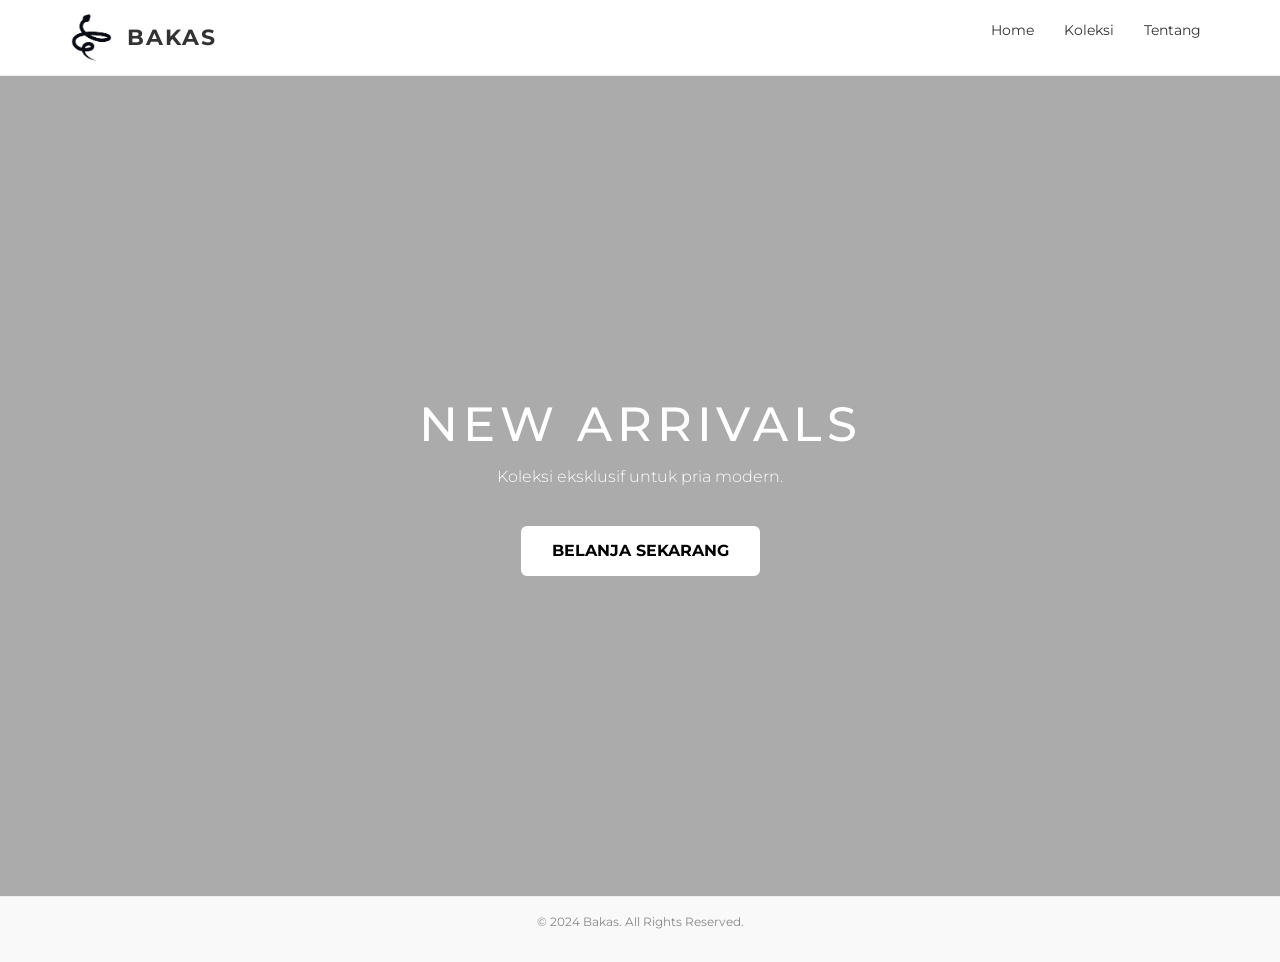
==== index.html @ 56e7604b "Update index.html" ====
<!DOCTYPE html>
<html lang="id">
<head>
    <meta charset="UTF-8">
    <meta name="viewport" content="width=device-width, initial-scale=1.0">
    <title>Bakas</title>
    <link href="https://cdn.jsdelivr.net/npm/bootstrap@5.3.8/dist/css/bootstrap.min.css" rel="stylesheet" integrity="sha384-sRIl4kxILFvY47J16cr9ZwB07vP4J8+LH7qKQnuqkuIAvNWLzeN8tE5YBujZqJLB" crossorigin="anonymous">
    <link rel="icon" href="Logo PNG-03.ico" type="image/ico">
    <link rel="stylesheet" href="index.css">
    <link href="https://fonts.googleapis.com/css2?family=Montserrat:wght@300;400;600;700&display=swap" rel="stylesheet">
</head>

<body>

<!-- Header & Navigasi -->
<header>
    <div class="logo">
        <img src="Logo PNG-03.png" alt="Logo Bakas" class="logo-img">
        BAKAS
    </div>
    <nav>
        <ul>
            <li><a href="#">Home</a></li>
            <li><a href="koleksi.html">Koleksi</a></li>
            <li><a href="tentang.html">Tentang</a></li>
        </ul>
    </nav>
</header>

<!-- Banner Hero -->
<section class="hero">
    <div class="hero-text">
        <h2>NEW ARRIVALS</h2>
        <p>Koleksi eksklusif untuk pria modern.</p>
        <a href="koleksi.html" class="btn">Belanja Sekarang</a>
    </div>
</section>

<footer>
    <p>&copy; 2024 Bakas. All Rights Reserved.</p>
</footer>

<script src="https://cdn.jsdelivr.net/npm/bootstrap@5.3.8/dist/js/bootstrap.bundle.min.js" integrity="sha384-FKyoEForCGlyvwx9Hj09JcYn3nv7wiPVlz7YYwJrWVcXK/BmnVDxM+D2scQbITxI" crossorigin="anonymous"></script>
<script src="sistem.js"></script>
</body>
</html>
---- index.css ----
* {
    margin: 0;
    padding: 0;
    box-sizing: border-box;
}

body {
    font-family: 'Montserrat', sans-serif;
    color: #333;
    line-height: 1.6;
    background: #f5f5f5;
}

/* ===== HEADER ===== */
header {
    display: flex;
    justify-content: space-between;
    align-items: center;
    padding: 10px 5%;
    background: #fff;
    border-bottom: 1px solid #eee;
    position: sticky;
    top: 0;
    z-index: 100;
}

.logo {
    display: flex;
    align-items: center;
    font-weight: bold;
    font-size: 22px;
    letter-spacing: 2px;
}

.logo-img {
    width: 55px;
    height:55px;
    object-fit: contain;
    margin-right: 8px;
}

.logo span {
    font-weight: 300;
    color: #777;
}

nav ul {
    display: flex;
    list-style: none;
}

nav ul li {
    margin: 0 15px;
}

nav ul li a {
    text-decoration: none;
    color: #333;
    font-size: 0.9rem;
    font-weight: 400;
}

/* ===== HERO ===== */
.hero {
    min-height: calc(100vh - 80px);
    background: linear-gradient(rgba(0,0,0,0.3), rgba(0,0,0,0.3)),
                url('https://images.unsplash.com/photo-1520975916090-3105956dac38?auto=format&fit=crop&w=1350&q=80');
    background-size: cover;
    background-position: center;
    display: flex;
    align-items: center;
    justify-content: center;
    text-align: center;
    color: #fff;
}

.hero-text h2 {
    font-size: 3rem;
    margin-bottom: 10px;
    letter-spacing: 5px;
}

.hero-text p {
    font-size: 1rem;
    font-weight: 300;
}

.btn {
    display: inline-block;
    margin-top: 20px;
    padding: 12px 30px;
    background: #fff;
    color: #000;
    text-decoration: none;
    font-weight: bold;
    text-transform: uppercase;
    transition: 0.3s;
}

.btn:hover {
    background: #000;
    color: #fff;
}

/* ===== PRODUK SECTION ===== */
.products {
    padding: 30px 3%;
}

.section-title {
    text-align: center;
    margin-bottom: 20px;
    text-transform: uppercase;
    letter-spacing: 2px;
    font-size: 0.85rem;
    color: #555;
}

/* RESPONSIVE GRID:
   HP kecil (<480px)  : 2 kolom
   HP besar (≥480px)  : 2 kolom, gap lebih besar
   Tablet (≥768px)    : 3 kolom
   Desktop (≥1024px)  : 4 kolom
   Lebar (≥1400px)    : 5 kolom
*/
.product-grid {
    display: grid;
    grid-template-columns: repeat(2, 1fr);
    gap: 8px;
}

@media (min-width: 480px) {
    .product-grid {
        gap: 10px;
    }
}

@media (min-width: 768px) {
    .product-grid {
        grid-template-columns: repeat(3, 1fr);
        gap: 12px;
    }
}

@media (min-width: 1024px) {
    .product-grid {
        grid-template-columns: repeat(4, 1fr);
        gap: 14px;
    }
}

@media (min-width: 1400px) {
    .product-grid {
        grid-template-columns: repeat(5, 1fr);
    }
}

/* Thumbnail produk */
.product-thumb {
    background: #fff;
    border-radius: 8px;
    overflow: hidden;
    cursor: pointer;
    border: 1px solid #ebebeb;
    transition: transform 0.18s, box-shadow 0.18s;
    position: relative;
}

.product-thumb:hover {
    transform: translateY(-4px);
    box-shadow: 0 8px 20px rgba(0,0,0,0.09);
}

.product-thumb img {
    width: 100%;
    aspect-ratio: 1 / 1;
    object-fit: cover;
    display: block;
}

.thumb-info {
    padding: 7px 9px 10px;
}

.thumb-name {
    font-size: 0.77rem;
    font-weight: 500;
    color: #333;
    white-space: nowrap;
    overflow: hidden;
    text-overflow: ellipsis;
}

.thumb-price {
    font-size: 0.82rem;
    font-weight: 700;
    color: #c0392b;
    margin-top: 3px;
}

.thumb-old-price {
    font-size: 0.68rem;
    font-weight: 300;
    color: #aaa;
    text-decoration: line-through;
    margin-left: 4px;
}



/* ===== HALAMAN DETAIL PRODUK — FULL SCREEN ===== */
.detail-overlay {
    display: none;
    position: fixed;
    inset: 0;
    background: #fff;
    z-index: 9999;
    overflow-y: auto;
    -webkit-overflow-scrolling: touch;
}

.detail-overlay.open {
    display: block;
    animation: slideUp 0.25s ease;
}

@keyframes slideUp {
    from { transform: translateY(20px); opacity: 0; }
    to   { transform: translateY(0);    opacity: 1; }
}

/* Header sticky di halaman detail */
.dp-header {
    position: sticky;
    top: 0;
    background: #fff;
    border-bottom: 1px solid #eee;
    padding: 12px 16px;
    display: flex;
    align-items: center;
    gap: 12px;
    z-index: 10;
}

.dp-back {
    background: none;
    border: none;
    font-size: 24px;
    cursor: pointer;
    color: #555;
    line-height: 1;
    padding: 0 2px;
    flex-shrink: 0;
}

.dp-back:hover { color: #000; }

.dp-header-title {
    font-size: 15px;
    font-weight: 600;
    color: #333;
    white-space: nowrap;
    overflow: hidden;
    text-overflow: ellipsis;
}

/* Layout desktop: dua kolom (foto | info) */
@media (min-width: 768px) {
    .dp-layout {
        display: flex;
        align-items: flex-start;
        max-width: 1100px;
        margin: 0 auto;
    }

    .dp-carousel {
        flex: 1;
        position: sticky;
        top: 53px;
    }

    .dp-body {
        flex: 1;
        padding: 24px 28px 100px;
    }
}

/* Carousel foto */
.dp-carousel {
    position: relative;
    width: 100%;
    aspect-ratio: 1 / 1;
    background: #f8f8f8;
    overflow: hidden;
}

.dp-track {
    display: flex;
    height: 100%;
    transition: transform 0.32s ease;
}

.dp-track img {
    min-width: 100%;
    height: 100%;
    object-fit: cover;
    display: block;
}

.dp-cbtn {
    position: absolute;
    top: 50%;
    transform: translateY(-50%);
    background: rgba(255,255,255,0.85);
    border: 1px solid #ddd;
    border-radius: 50%;
    width: 36px;
    height: 36px;
    display: flex;
    align-items: center;
    justify-content: center;
    font-size: 20px;
    cursor: pointer;
    color: #333;
}

.dp-cprev { left: 10px; }
.dp-cnext { right: 10px; }

.dp-cdots {
    position: absolute;
    bottom: 12px;
    left: 0;
    right: 0;
    display: flex;
    justify-content: center;
    gap: 6px;
}

.dp-dot {
    width: 7px;
    height: 7px;
    border-radius: 50%;
    background: rgba(0,0,0,0.2);
    cursor: pointer;
    border: none;
    transition: background 0.2s;
}

.dp-dot.active { background: #333; }

/* Konten detail: nama, harga, deskripsi, pilihan */
.dp-body {
    padding: 16px 16px 110px;
}

.dp-name {
    font-size: 17px;
    font-weight: 700;
    color: #222;
    line-height: 1.4;
    margin-bottom: 8px;
}

.dp-price-wrap {
    display: flex;
    align-items: baseline;
    gap: 8px;
    flex-wrap: wrap;
    margin-bottom: 12px;
}

.dp-price {
    font-size: 22px;
    font-weight: 700;
    color: #c0392b;
}

.dp-old-price {
    font-size: 14px;
    font-weight: 300;
    color: #bbb;
    text-decoration: line-through;
}

.dp-desc {
    font-size: 0.83rem;
    color: #666;
    line-height: 1.8;
    margin-bottom: 0;
}

.dp-sep {
    border: none;
    border-top: 1px solid #f0f0f0;
    margin: 16px 0;
}

.opt-lbl {
    font-size: 0.7rem;
    letter-spacing: 1px;
    text-transform: uppercase;
    color: #888;
    font-weight: 700;
    margin-bottom: 8px;
}

.color-options {
    display: flex;
    gap: 8px;
    flex-wrap: wrap;
    margin-bottom: 16px;
}

.color-btn {
    padding: 5px 14px;
    border: 1px solid #ccc;
    border-radius: 20px;
    font-size: 0.8rem;
    cursor: pointer;
    background: #fff;
    color: #333;
    font-family: inherit;
    transition: all 0.15s;
}

.color-btn.active {
    background: #333;
    color: #fff;
    border-color: #333;
}

.size-options {
    display: flex;
    gap: 8px;
    flex-wrap: wrap;
    margin-bottom: 16px;
}

.size-btn {
    width: 44px;
    height: 44px;
    border: 1px solid #ccc;
    border-radius: 6px;
    font-size: 0.85rem;
    cursor: pointer;
    background: #fff;
    color: #333;
    font-family: inherit;
    font-weight: 700;
    display: flex;
    align-items: center;
    justify-content: center;
    transition: all 0.15s;
}

.size-btn.active {
    background: #333;
    color: #fff;
    border-color: #333;
}

.qty-row {
    display: flex;
    align-items: center;
    gap: 12px;
}

.qty-btn {
    width: 36px;
    height: 36px;
    border: 1px solid #ccc;
    border-radius: 6px;
    font-size: 20px;
    cursor: pointer;
    background: #fff;
    color: #333;
    font-family: inherit;
    display: flex;
    align-items: center;
    justify-content: center;
    transition: background 0.15s;
}

.qty-btn:hover { background: #f5f5f5; }

.qty-val {
    font-size: 1rem;
    font-weight: 700;
    min-width: 32px;
    text-align: center;
    color: #333;
}

/* Sticky footer tombol pesan */
.dp-footer {
    position: fixed;
    bottom: 0;
    left: 0;
    right: 0;
    background: #fff;
    border-top: 1px solid #eee;
    padding: 10px 16px;
    display: none;
    z-index: 10000;
}

.dp-footer.visible {
    display: flex;
}

.btn-wa {
    flex: 1;
    padding: 14px;
    background: rgb(121, 233, 121);
    color: #000000;
    border: none;
    border-radius: 8px;
    font-size: 0.9rem;
    font-weight: 700;
    cursor: pointer;
    font-family: inherit;
    display: flex;
    align-items: center;
    justify-content: center;
    gap: 8px;
    transition: background 0.2s;
    letter-spacing: 0.3px;
}





/* ===== FOOTER ===== */
footer {
    text-align: center;
    padding: 15px;
    background: #f9f9f9;
    border-top: 1px solid #eee;
    font-size: 0.75rem;
    color: #888;
}

/* ===== RESPONSIVE HEADER ===== */
@media (max-width: 600px) {
    header {
        flex-direction: column;
        gap: 8px;
        padding: 10px 4%;
    }

    .hero-text h2 {
        font-size: 2rem;
    }

    nav ul li {
        margin: 0 10px;
    }
}
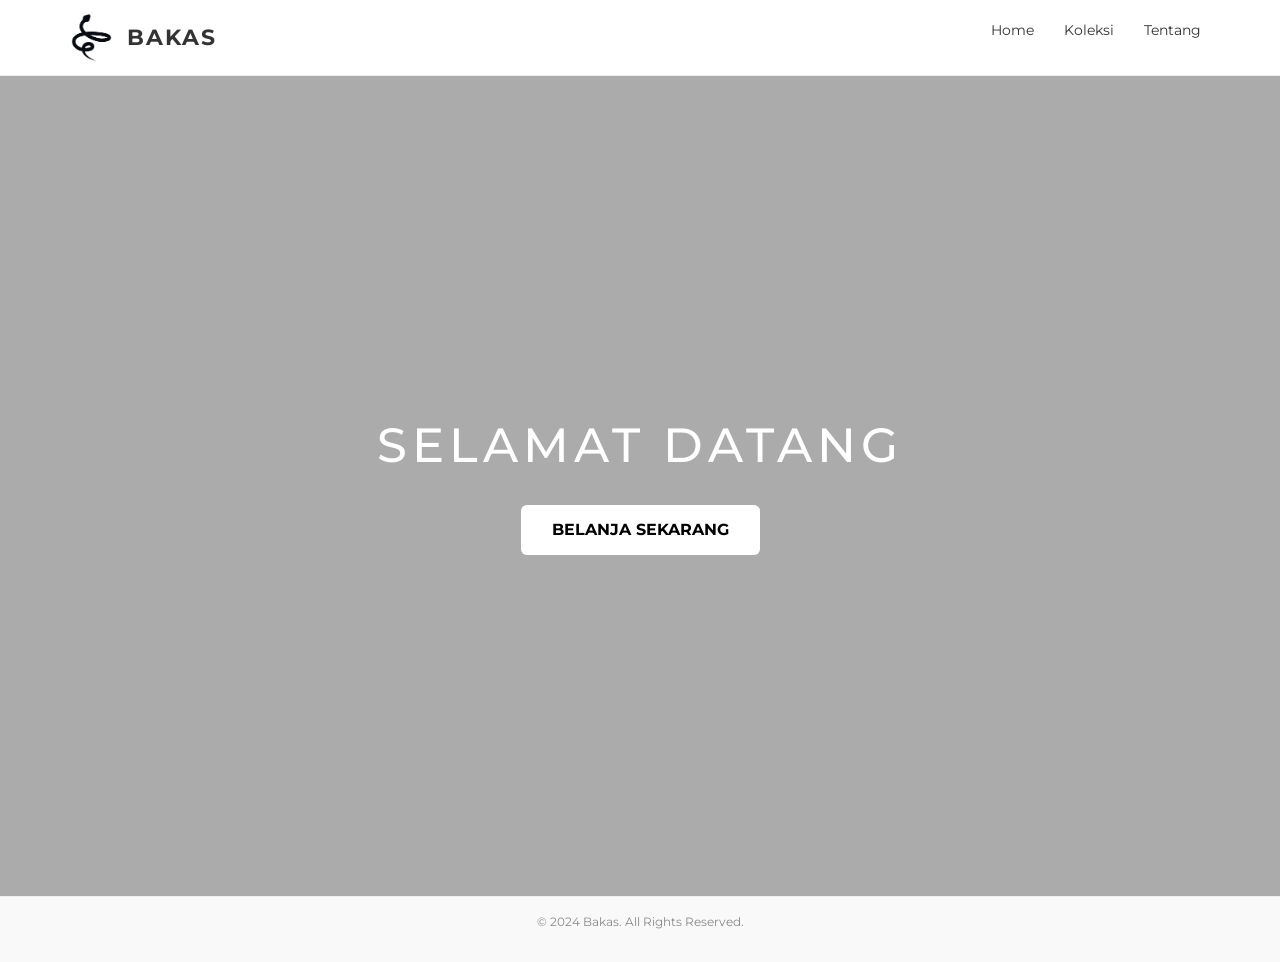
==== commit e38b85e4: "Update index.html" ====
--- a/index.html
+++ b/index.html
@@ -30,8 +30,7 @@
 <!-- Banner Hero -->
 <section class="hero">
     <div class="hero-text">
-        <h2>NEW ARRIVALS</h2>
-        <p>Koleksi eksklusif untuk pria modern.</p>
+        <h2>SELAMAT DATANG</h2>
         <a href="koleksi.html" class="btn">Belanja Sekarang</a>
     </div>
 </section>
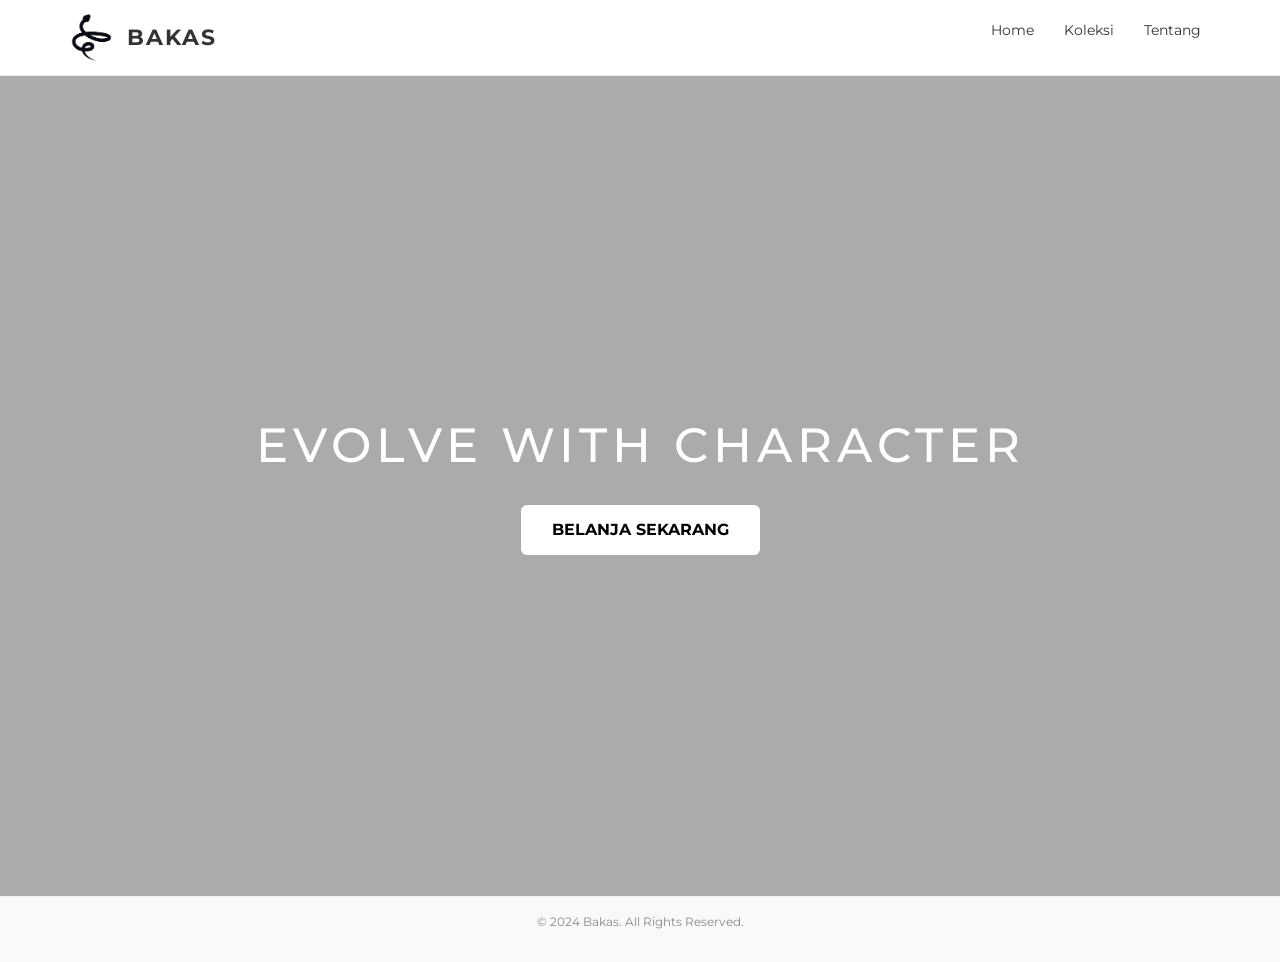
==== commit 75388312: "Update index.html" ====
--- a/index.html
+++ b/index.html
@@ -30,7 +30,7 @@
 <!-- Banner Hero -->
 <section class="hero">
     <div class="hero-text">
-        <h2>SELAMAT DATANG</h2>
+        <h2>EVOLVE WITH CHARACTER</h2>
         <a href="koleksi.html" class="btn">Belanja Sekarang</a>
     </div>
 </section>
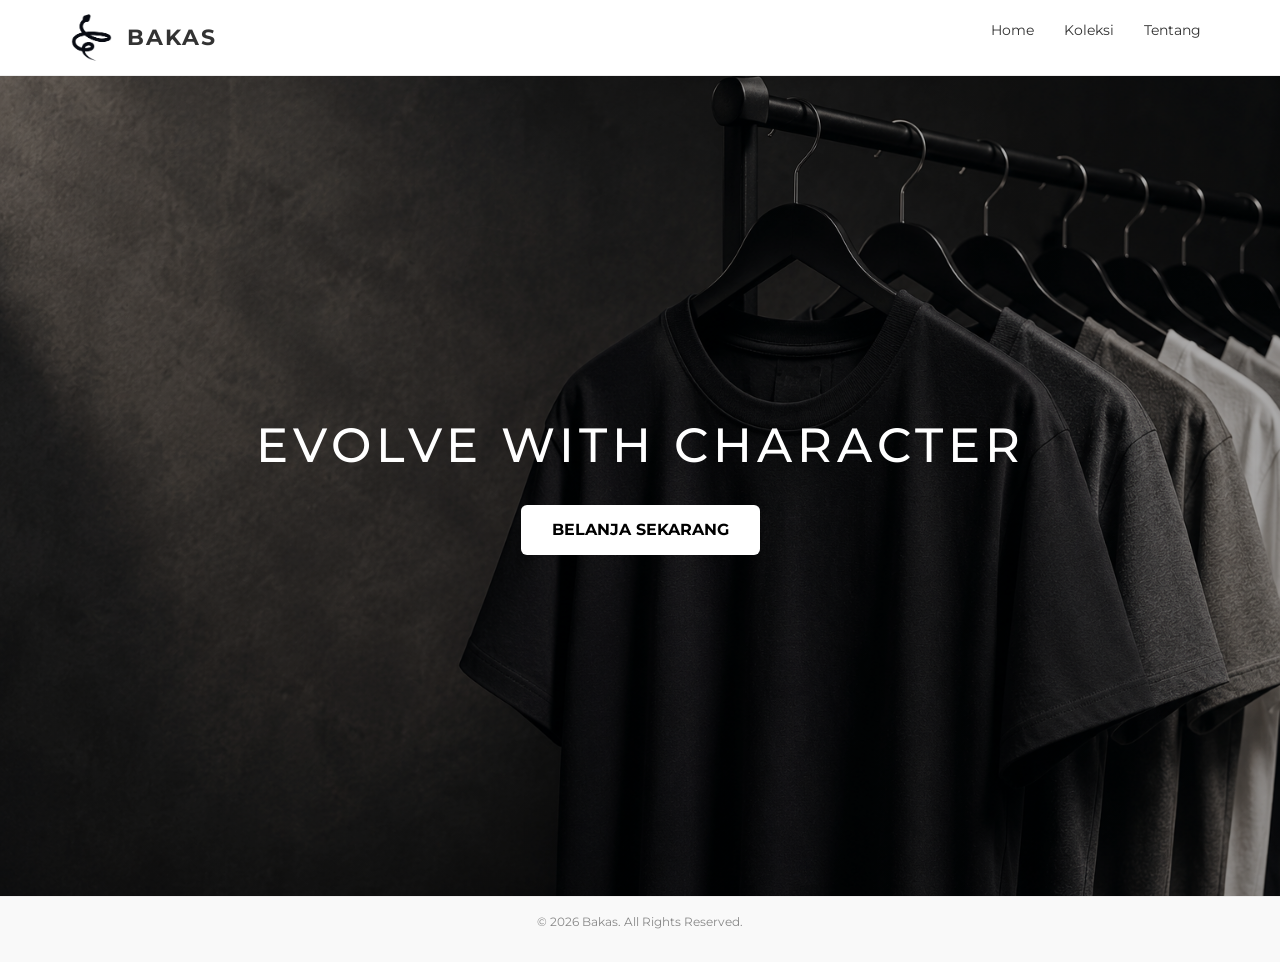
==== commit a894a868: "Update index.html" ====
--- a/index.html
+++ b/index.html
@@ -36,7 +36,7 @@
 </section>
 
 <footer>
-    <p>&copy; 2024 Bakas. All Rights Reserved.</p>
+    <p>&copy; 2026 Bakas. All Rights Reserved.</p>
 </footer>
 
 <script src="https://cdn.jsdelivr.net/npm/bootstrap@5.3.8/dist/js/bootstrap.bundle.min.js" integrity="sha384-FKyoEForCGlyvwx9Hj09JcYn3nv7wiPVlz7YYwJrWVcXK/BmnVDxM+D2scQbITxI" crossorigin="anonymous"></script>
--- a/index.css
+++ b/index.css
@@ -64,7 +64,7 @@
 .hero {
     min-height: calc(100vh - 80px);
     background: linear-gradient(rgba(0,0,0,0.3), rgba(0,0,0,0.3)),
-                url('https://images.unsplash.com/photo-1520975916090-3105956dac38?auto=format&fit=crop&w=1350&q=80');
+                url("background2.jpg");
     background-size: cover;
     background-position: center;
     display: flex;
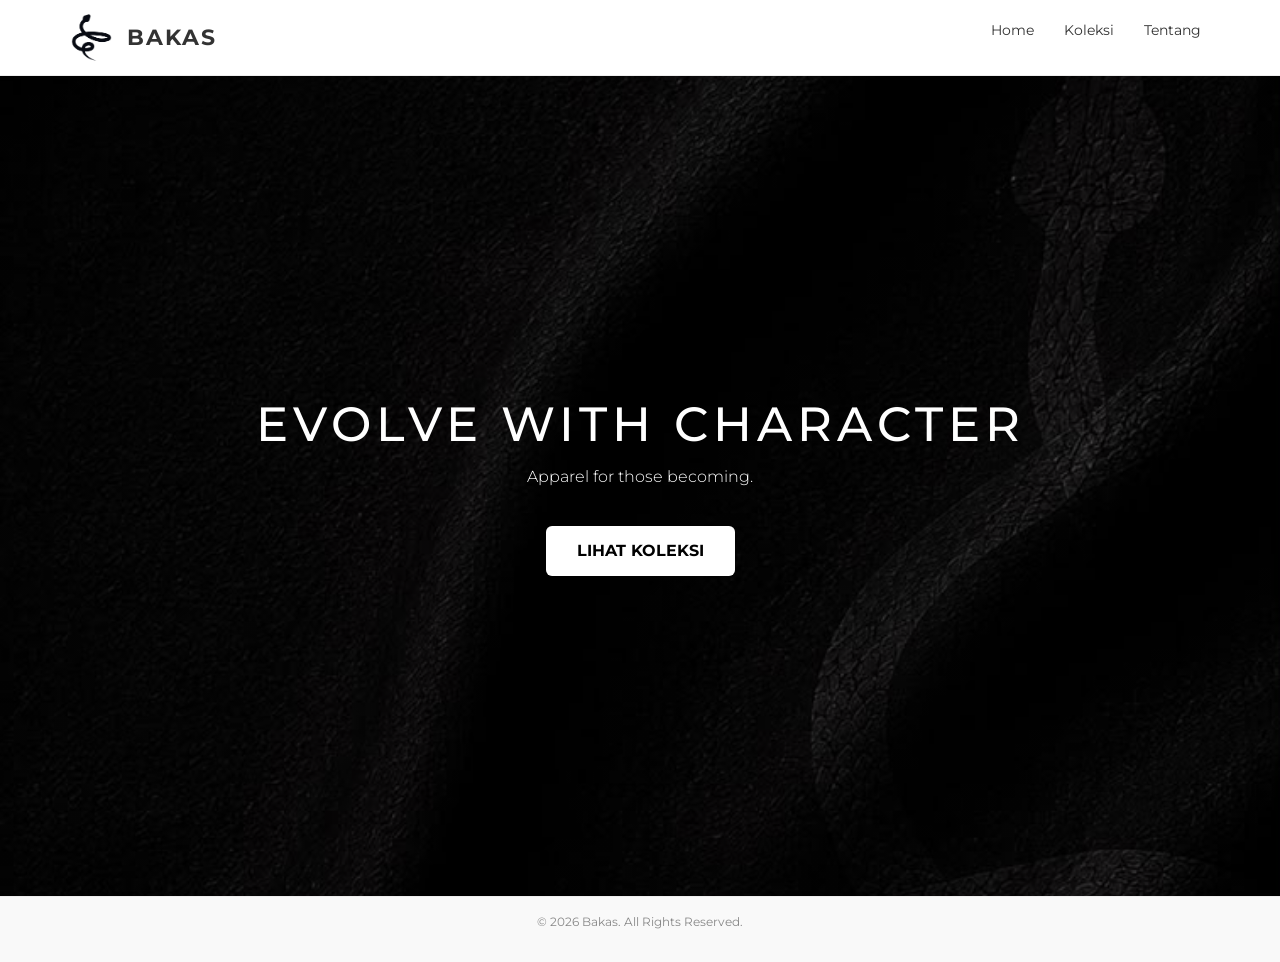
==== commit a1585d35: "Update index.html" ====
--- a/index.html
+++ b/index.html
@@ -31,7 +31,8 @@
 <section class="hero">
     <div class="hero-text">
         <h2>EVOLVE WITH CHARACTER</h2>
-        <a href="koleksi.html" class="btn">Belanja Sekarang</a>
+        <p>Apparel for those becoming.</p>
+        <a href="koleksi.html" class="btn">LIHAT KOLEKSI</a>
     </div>
 </section>
 
--- a/index.css
+++ b/index.css
@@ -64,7 +64,7 @@
 .hero {
     min-height: calc(100vh - 80px);
     background: linear-gradient(rgba(0,0,0,0.3), rgba(0,0,0,0.3)),
-                url("background2.jpg");
+                url("Backroundfiks2.jpg");
     background-size: cover;
     background-position: center;
     display: flex;
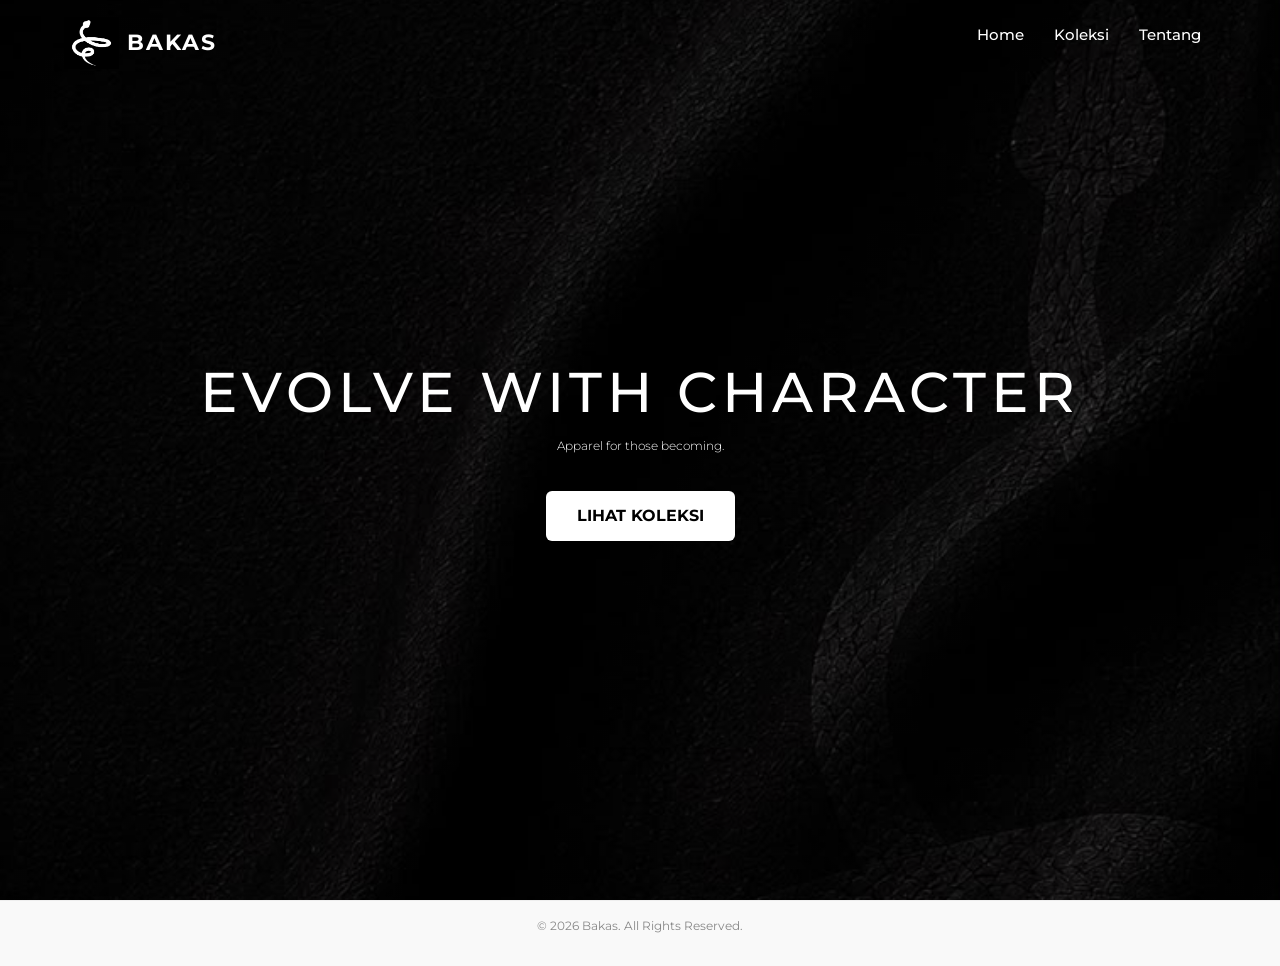
==== commit a2d123ff: "Update index.html" ====
--- a/index.html
+++ b/index.html
@@ -15,7 +15,7 @@
 <!-- Header & Navigasi -->
 <header>
     <div class="logo">
-        <img src="Logo PNG-03.png" alt="Logo Bakas" class="logo-img">
+        <img src="logofiks1.jpg" alt="Logo Bakas" class="logo-img">
         BAKAS
     </div>
     <nav>
--- a/index.css
+++ b/index.css
@@ -11,17 +11,20 @@
     background: #f5f5f5;
 }
 
-/* ===== HEADER ===== */
+/* ================= HEADER ================= */
+
 header {
     display: flex;
     justify-content: space-between;
     align-items: center;
-    padding: 10px 5%;
-    background: #fff;
-    border-bottom: 1px solid #eee;
-    position: sticky;
+    padding: 15px 5%;
+    position: fixed;
     top: 0;
-    z-index: 100;
+    left: 0;
+    width: 100%;
+    background: transparent;
+    border-bottom: none;
+    z-index: 1000;
 }
 
 .logo {
@@ -30,18 +33,18 @@
     font-weight: bold;
     font-size: 22px;
     letter-spacing: 2px;
+    color: #fff;
 }
 
 .logo-img {
     width: 55px;
-    height:55px;
+    height: 55px;
     object-fit: contain;
     margin-right: 8px;
 }
 
 .logo span {
-    font-weight: 300;
-    color: #777;
+    color: #fff;
 }
 
 nav ul {
@@ -55,33 +58,46 @@
 
 nav ul li a {
     text-decoration: none;
-    color: #333;
-    font-size: 0.9rem;
-    font-weight: 400;
+    color: #fff;
+    font-size: 0.95rem;
+    font-weight: 500;
+    transition: 0.3s;
 }
 
-/* ===== HERO ===== */
+nav ul li a:hover {
+    color: #dcdcdc;
+}
+
+/* ================= HERO ================= */
+
 .hero {
-    min-height: calc(100vh - 80px);
-    background: linear-gradient(rgba(0,0,0,0.3), rgba(0,0,0,0.3)),
-                url("Backroundfiks2.jpg");
+    min-height: 100vh;
+    background:
+        linear-gradient(
+            rgba(0,0,0,0.35),
+            rgba(0,0,0,0.35)
+        ),
+        url("Backroundfiks2.jpg");
     background-size: cover;
     background-position: center;
+    background-repeat: no-repeat;
+
     display: flex;
     align-items: center;
     justify-content: center;
     text-align: center;
+
     color: #fff;
 }
 
 .hero-text h2 {
-    font-size: 3rem;
+    font-size: 3.5rem;
     margin-bottom: 10px;
     letter-spacing: 5px;
 }
 
 .hero-text p {
-    font-size: 1rem;
+    font-size: 12px;
     font-weight: 300;
 }
 
@@ -102,437 +118,8 @@
     color: #fff;
 }
 
-/* ===== PRODUK SECTION ===== */
-.products {
-    padding: 30px 3%;
-}
+/* ================= FOOTER ================= */
 
-.section-title {
-    text-align: center;
-    margin-bottom: 20px;
-    text-transform: uppercase;
-    letter-spacing: 2px;
-    font-size: 0.85rem;
-    color: #555;
-}
-
-/* RESPONSIVE GRID:
-   HP kecil (<480px)  : 2 kolom
-   HP besar (≥480px)  : 2 kolom, gap lebih besar
-   Tablet (≥768px)    : 3 kolom
-   Desktop (≥1024px)  : 4 kolom
-   Lebar (≥1400px)    : 5 kolom
-*/
-.product-grid {
-    display: grid;
-    grid-template-columns: repeat(2, 1fr);
-    gap: 8px;
-}
-
-@media (min-width: 480px) {
-    .product-grid {
-        gap: 10px;
-    }
-}
-
-@media (min-width: 768px) {
-    .product-grid {
-        grid-template-columns: repeat(3, 1fr);
-        gap: 12px;
-    }
-}
-
-@media (min-width: 1024px) {
-    .product-grid {
-        grid-template-columns: repeat(4, 1fr);
-        gap: 14px;
-    }
-}
-
-@media (min-width: 1400px) {
-    .product-grid {
-        grid-template-columns: repeat(5, 1fr);
-    }
-}
-
-/* Thumbnail produk */
-.product-thumb {
-    background: #fff;
-    border-radius: 8px;
-    overflow: hidden;
-    cursor: pointer;
-    border: 1px solid #ebebeb;
-    transition: transform 0.18s, box-shadow 0.18s;
-    position: relative;
-}
-
-.product-thumb:hover {
-    transform: translateY(-4px);
-    box-shadow: 0 8px 20px rgba(0,0,0,0.09);
-}
-
-.product-thumb img {
-    width: 100%;
-    aspect-ratio: 1 / 1;
-    object-fit: cover;
-    display: block;
-}
-
-.thumb-info {
-    padding: 7px 9px 10px;
-}
-
-.thumb-name {
-    font-size: 0.77rem;
-    font-weight: 500;
-    color: #333;
-    white-space: nowrap;
-    overflow: hidden;
-    text-overflow: ellipsis;
-}
-
-.thumb-price {
-    font-size: 0.82rem;
-    font-weight: 700;
-    color: #c0392b;
-    margin-top: 3px;
-}
-
-.thumb-old-price {
-    font-size: 0.68rem;
-    font-weight: 300;
-    color: #aaa;
-    text-decoration: line-through;
-    margin-left: 4px;
-}
-
-
-
-/* ===== HALAMAN DETAIL PRODUK — FULL SCREEN ===== */
-.detail-overlay {
-    display: none;
-    position: fixed;
-    inset: 0;
-    background: #fff;
-    z-index: 9999;
-    overflow-y: auto;
-    -webkit-overflow-scrolling: touch;
-}
-
-.detail-overlay.open {
-    display: block;
-    animation: slideUp 0.25s ease;
-}
-
-@keyframes slideUp {
-    from { transform: translateY(20px); opacity: 0; }
-    to   { transform: translateY(0);    opacity: 1; }
-}
-
-/* Header sticky di halaman detail */
-.dp-header {
-    position: sticky;
-    top: 0;
-    background: #fff;
-    border-bottom: 1px solid #eee;
-    padding: 12px 16px;
-    display: flex;
-    align-items: center;
-    gap: 12px;
-    z-index: 10;
-}
-
-.dp-back {
-    background: none;
-    border: none;
-    font-size: 24px;
-    cursor: pointer;
-    color: #555;
-    line-height: 1;
-    padding: 0 2px;
-    flex-shrink: 0;
-}
-
-.dp-back:hover { color: #000; }
-
-.dp-header-title {
-    font-size: 15px;
-    font-weight: 600;
-    color: #333;
-    white-space: nowrap;
-    overflow: hidden;
-    text-overflow: ellipsis;
-}
-
-/* Layout desktop: dua kolom (foto | info) */
-@media (min-width: 768px) {
-    .dp-layout {
-        display: flex;
-        align-items: flex-start;
-        max-width: 1100px;
-        margin: 0 auto;
-    }
-
-    .dp-carousel {
-        flex: 1;
-        position: sticky;
-        top: 53px;
-    }
-
-    .dp-body {
-        flex: 1;
-        padding: 24px 28px 100px;
-    }
-}
-
-/* Carousel foto */
-.dp-carousel {
-    position: relative;
-    width: 100%;
-    aspect-ratio: 1 / 1;
-    background: #f8f8f8;
-    overflow: hidden;
-}
-
-.dp-track {
-    display: flex;
-    height: 100%;
-    transition: transform 0.32s ease;
-}
-
-.dp-track img {
-    min-width: 100%;
-    height: 100%;
-    object-fit: cover;
-    display: block;
-}
-
-.dp-cbtn {
-    position: absolute;
-    top: 50%;
-    transform: translateY(-50%);
-    background: rgba(255,255,255,0.85);
-    border: 1px solid #ddd;
-    border-radius: 50%;
-    width: 36px;
-    height: 36px;
-    display: flex;
-    align-items: center;
-    justify-content: center;
-    font-size: 20px;
-    cursor: pointer;
-    color: #333;
-}
-
-.dp-cprev { left: 10px; }
-.dp-cnext { right: 10px; }
-
-.dp-cdots {
-    position: absolute;
-    bottom: 12px;
-    left: 0;
-    right: 0;
-    display: flex;
-    justify-content: center;
-    gap: 6px;
-}
-
-.dp-dot {
-    width: 7px;
-    height: 7px;
-    border-radius: 50%;
-    background: rgba(0,0,0,0.2);
-    cursor: pointer;
-    border: none;
-    transition: background 0.2s;
-}
-
-.dp-dot.active { background: #333; }
-
-/* Konten detail: nama, harga, deskripsi, pilihan */
-.dp-body {
-    padding: 16px 16px 110px;
-}
-
-.dp-name {
-    font-size: 17px;
-    font-weight: 700;
-    color: #222;
-    line-height: 1.4;
-    margin-bottom: 8px;
-}
-
-.dp-price-wrap {
-    display: flex;
-    align-items: baseline;
-    gap: 8px;
-    flex-wrap: wrap;
-    margin-bottom: 12px;
-}
-
-.dp-price {
-    font-size: 22px;
-    font-weight: 700;
-    color: #c0392b;
-}
-
-.dp-old-price {
-    font-size: 14px;
-    font-weight: 300;
-    color: #bbb;
-    text-decoration: line-through;
-}
-
-.dp-desc {
-    font-size: 0.83rem;
-    color: #666;
-    line-height: 1.8;
-    margin-bottom: 0;
-}
-
-.dp-sep {
-    border: none;
-    border-top: 1px solid #f0f0f0;
-    margin: 16px 0;
-}
-
-.opt-lbl {
-    font-size: 0.7rem;
-    letter-spacing: 1px;
-    text-transform: uppercase;
-    color: #888;
-    font-weight: 700;
-    margin-bottom: 8px;
-}
-
-.color-options {
-    display: flex;
-    gap: 8px;
-    flex-wrap: wrap;
-    margin-bottom: 16px;
-}
-
-.color-btn {
-    padding: 5px 14px;
-    border: 1px solid #ccc;
-    border-radius: 20px;
-    font-size: 0.8rem;
-    cursor: pointer;
-    background: #fff;
-    color: #333;
-    font-family: inherit;
-    transition: all 0.15s;
-}
-
-.color-btn.active {
-    background: #333;
-    color: #fff;
-    border-color: #333;
-}
-
-.size-options {
-    display: flex;
-    gap: 8px;
-    flex-wrap: wrap;
-    margin-bottom: 16px;
-}
-
-.size-btn {
-    width: 44px;
-    height: 44px;
-    border: 1px solid #ccc;
-    border-radius: 6px;
-    font-size: 0.85rem;
-    cursor: pointer;
-    background: #fff;
-    color: #333;
-    font-family: inherit;
-    font-weight: 700;
-    display: flex;
-    align-items: center;
-    justify-content: center;
-    transition: all 0.15s;
-}
-
-.size-btn.active {
-    background: #333;
-    color: #fff;
-    border-color: #333;
-}
-
-.qty-row {
-    display: flex;
-    align-items: center;
-    gap: 12px;
-}
-
-.qty-btn {
-    width: 36px;
-    height: 36px;
-    border: 1px solid #ccc;
-    border-radius: 6px;
-    font-size: 20px;
-    cursor: pointer;
-    background: #fff;
-    color: #333;
-    font-family: inherit;
-    display: flex;
-    align-items: center;
-    justify-content: center;
-    transition: background 0.15s;
-}
-
-.qty-btn:hover { background: #f5f5f5; }
-
-.qty-val {
-    font-size: 1rem;
-    font-weight: 700;
-    min-width: 32px;
-    text-align: center;
-    color: #333;
-}
-
-/* Sticky footer tombol pesan */
-.dp-footer {
-    position: fixed;
-    bottom: 0;
-    left: 0;
-    right: 0;
-    background: #fff;
-    border-top: 1px solid #eee;
-    padding: 10px 16px;
-    display: none;
-    z-index: 10000;
-}
-
-.dp-footer.visible {
-    display: flex;
-}
-
-.btn-wa {
-    flex: 1;
-    padding: 14px;
-    background: rgb(121, 233, 121);
-    color: #000000;
-    border: none;
-    border-radius: 8px;
-    font-size: 0.9rem;
-    font-weight: 700;
-    cursor: pointer;
-    font-family: inherit;
-    display: flex;
-    align-items: center;
-    justify-content: center;
-    gap: 8px;
-    transition: background 0.2s;
-    letter-spacing: 0.3px;
-}
-
-
-
-
-
-/* ===== FOOTER ===== */
 footer {
     text-align: center;
     padding: 15px;
@@ -542,19 +129,22 @@
     color: #888;
 }
 
-/* ===== RESPONSIVE HEADER ===== */
+/* ================= RESPONSIVE ================= */
+
 @media (max-width: 600px) {
+
     header {
         flex-direction: column;
-        gap: 8px;
-        padding: 10px 4%;
+        gap: 10px;
+        padding: 12px 4%;
     }
 
     .hero-text h2 {
         font-size: 2rem;
+        letter-spacing: 2px;
     }
 
     nav ul li {
         margin: 0 10px;
     }
-}
+    }
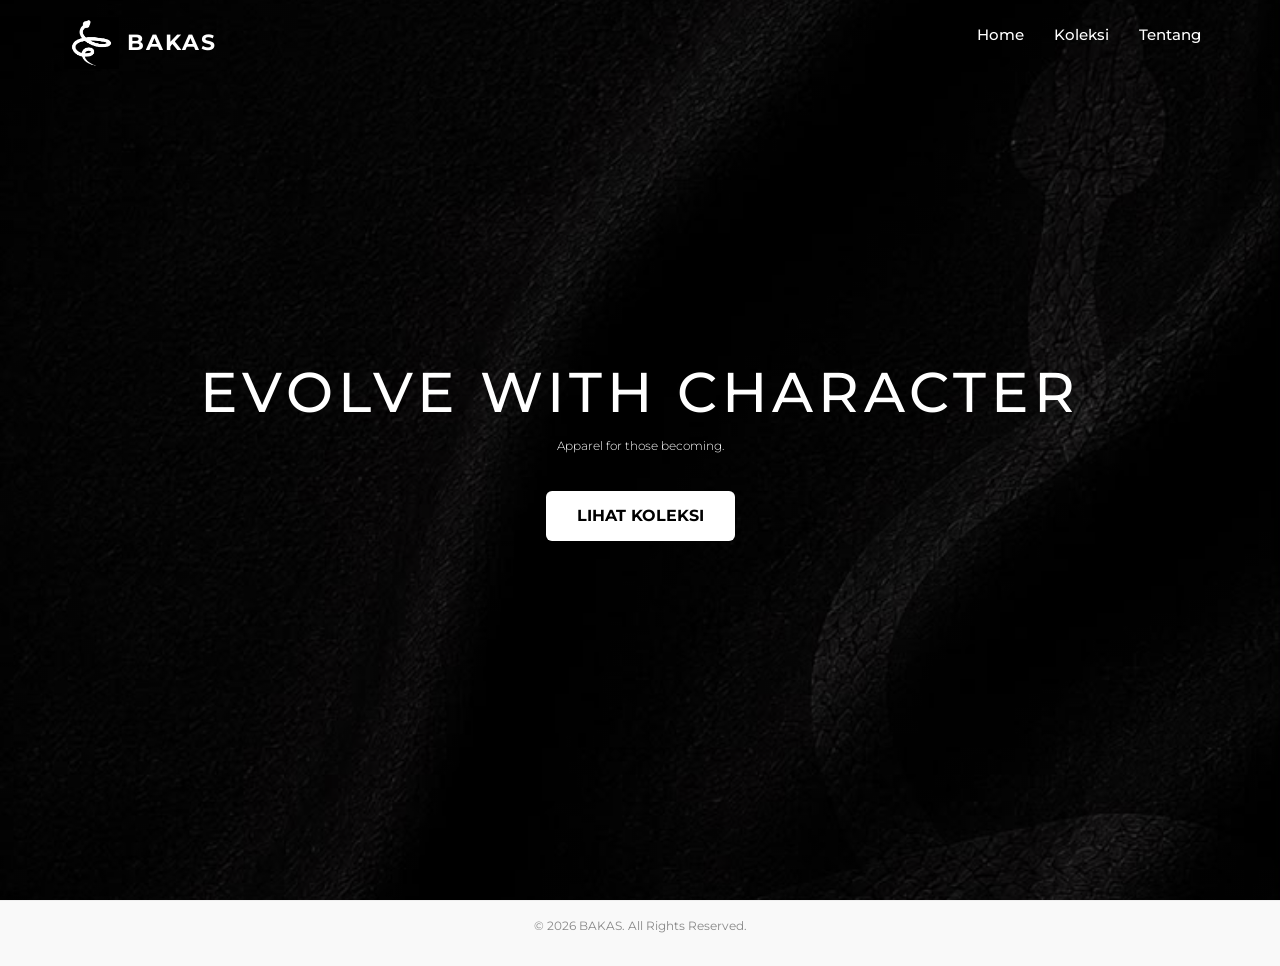
==== commit 6083f480: "Update index.html" ====
--- a/index.html
+++ b/index.html
@@ -37,7 +37,7 @@
 </section>
 
 <footer>
-    <p>&copy; 2026 Bakas. All Rights Reserved.</p>
+    <p>&copy; 2026 BAKAS. All Rights Reserved.</p>
 </footer>
 
 <script src="https://cdn.jsdelivr.net/npm/bootstrap@5.3.8/dist/js/bootstrap.bundle.min.js" integrity="sha384-FKyoEForCGlyvwx9Hj09JcYn3nv7wiPVlz7YYwJrWVcXK/BmnVDxM+D2scQbITxI" crossorigin="anonymous"></script>
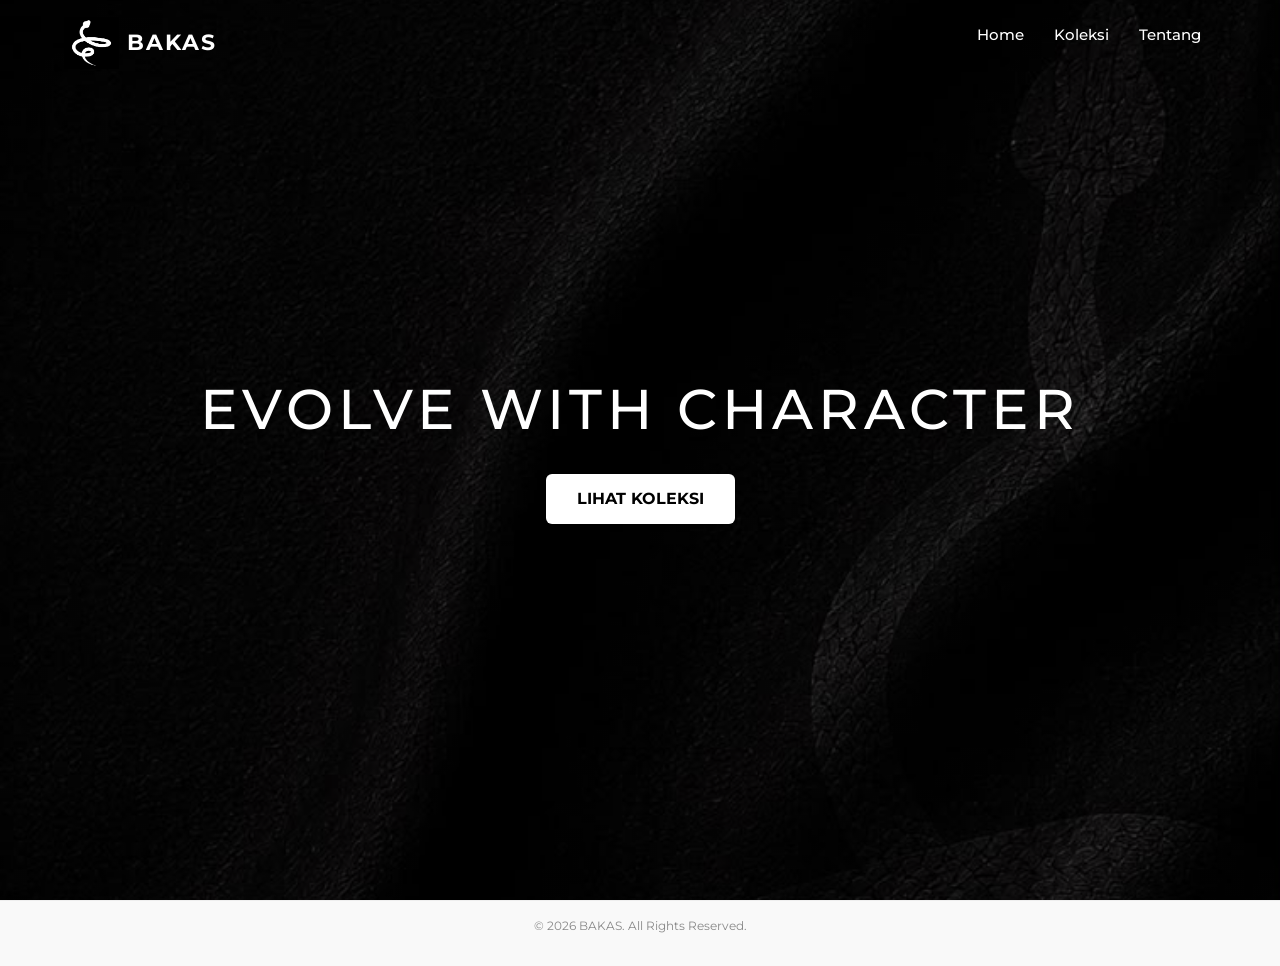
==== commit e2685ba1: "Update index.html" ====
--- a/index.html
+++ b/index.html
@@ -31,7 +31,6 @@
 <section class="hero">
     <div class="hero-text">
         <h2>EVOLVE WITH CHARACTER</h2>
-        <p>Apparel for those becoming.</p>
         <a href="koleksi.html" class="btn">LIHAT KOLEKSI</a>
     </div>
 </section>
--- a/index.css
+++ b/index.css
@@ -147,4 +147,4 @@
     nav ul li {
         margin: 0 10px;
     }
-    }
+}
